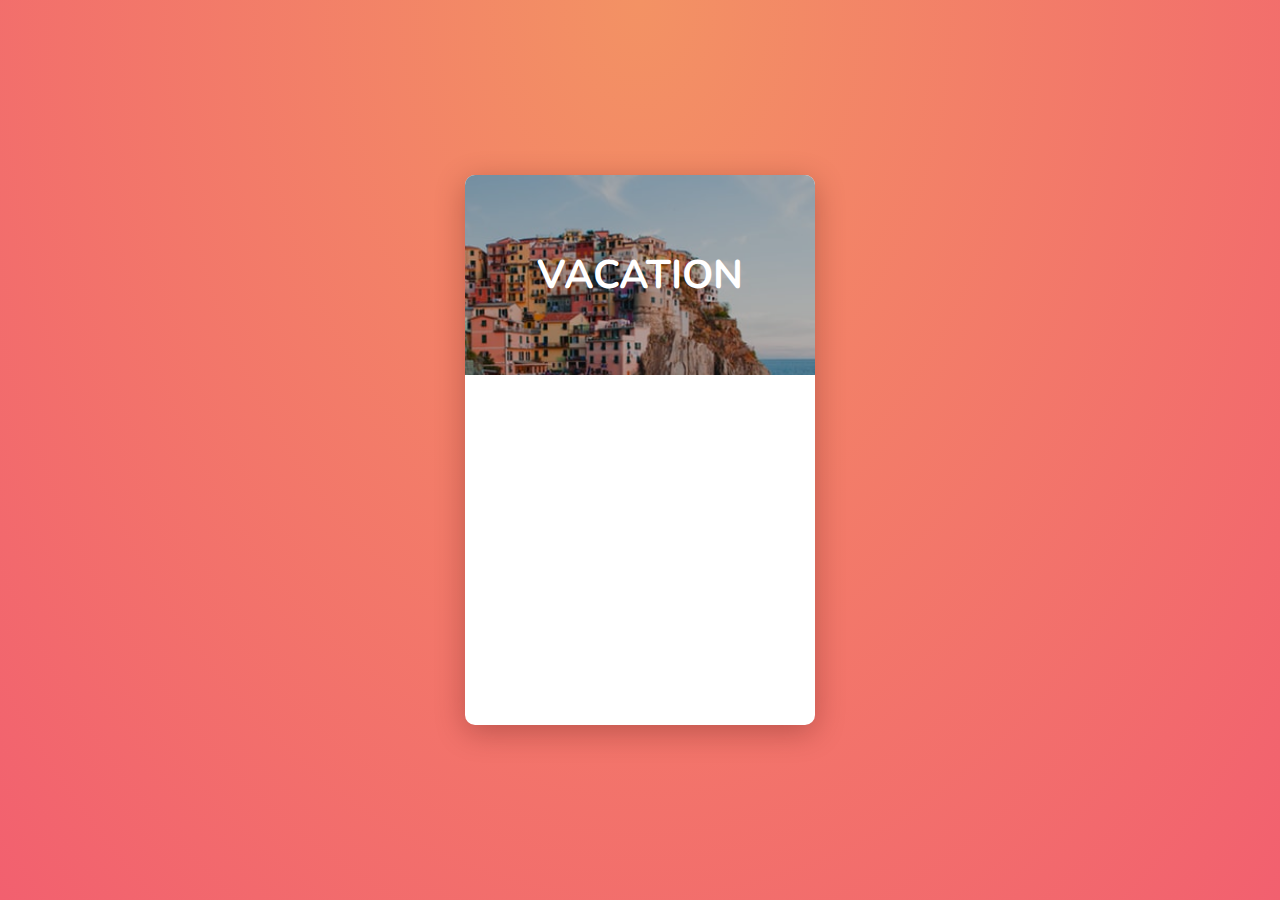
==== index.html @ 00293318 "Add files" ====
<html lang="en">

<head>
    <meta charset="UTF-8">
    <meta name="viewport" content="width=device-width, initial-scale=1.0">
    <meta http-equiv="X-UA-Compatible" content="ie=edge">
    <link rel="stylesheet" href="https://use.fontawesome.com/releases/v5.7.2/css/all.css"
        integrity="sha384-fnmOCqbTlWIlj8LyTjo7mOUStjsKC4pOpQbqyi7RrhN7udi9RwhKkMHpvLbHG9Sr" crossorigin="anonymous">
    <link rel="stylesheet" href="css/styles.css">
    <title>Vacation Todo List</title>
</head>

<body>
    <div class="todoList">
        <div class="cover-img">
            <div class="cover-inner">
                <h3>Vacation</h3>
            </div>
        </div>
        <div class="content">

        </div>

    </div>
    <script src="js/app.js"></script>
</body>

</html>
---- css/styles.css ----
@import url("https://fonts.googleapis.com/css?family=Nunito:600&display=swap");

*,
*::before,
*::after {
  -webkit-box-sizing: border-box;
  box-sizing: border-box;
  margin: 0;
}

body {
  min-height: 450px;
  height: 100vh;
  margin: 0;
  background: -webkit-radial-gradient(center top, ellipse farthest-corner, #f39264 0%, #f2606f 100%);
  background: -o-radial-gradient(center top, ellipse farthest-corner, #f39264 0%, #f2606f 100%);
  background: radial-gradient(ellipse farthest-corner at center top, #f39264 0%, #f2606f 100%);
  color: #fff;
  font-family: 'Nunito', sans-serif;
}

button,
input,
select,
textarea {
  font-family: inherit;
  font-size: inherit;
  line-height: inherit;
}

/*--------------------
ToDo List
--------------------*/
.todoList {
  position: absolute;
  top: 50%;
  left: 50%;
  -webkit-transform: translate(-50%, -50%);
  -ms-transform: translate(-50%, -50%);
  transform: translate(-50%, -50%);
  width: 350px;
  height: 550px;
  background: #fff;
  border-radius: 10px;
  -webkit-box-shadow: 0 7px 30px rgba(62, 9, 11, 0.3);
  box-shadow: 0 7px 30px rgba(62, 9, 11, 0.3);
}

.cover-img .cover-inner {
  background: url("../images/background.jpg");
  height: 200px;
  background-size: cover;
  background-position: 10% 20%;
  border-top-left-radius: 10px;
  border-top-right-radius: 10px;
  position: relative;
}

.cover-img .cover-inner::after {
  background: rgba(0, 0, 0, 0.3);
  content: "";
  top: 0;
  left: 0;
  position: absolute;
  width: 100%;
  height: 100%;
  border-top-left-radius: 10px;
  border-top-right-radius: 10px;
}

.cover-img .cover-inner h3 {
  position: absolute;
  top: 50%;
  left: 50%;
  -webkit-transform: translate(-50%, -50%);
  -ms-transform: translate(-50%, -50%);
  transform: translate(-50%, -50%);
  font-family: 'Nunito', sans-serif;
  text-transform: uppercase;
  font-size: 2.5rem;
  z-index: 10;
}
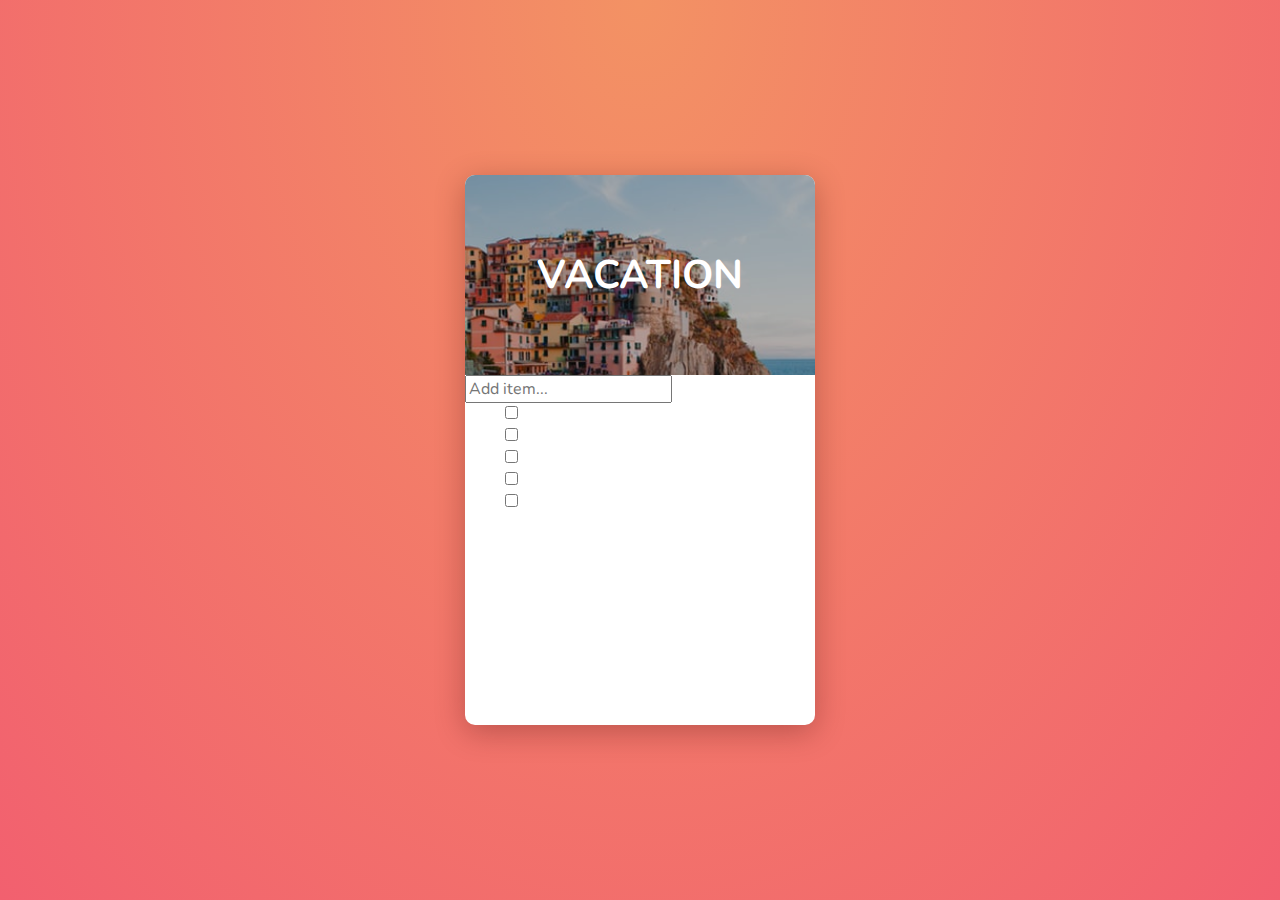
==== commit 427bcf9b: "Add main content markup" ====
--- a/index.html
+++ b/index.html
@@ -18,7 +18,51 @@
             </div>
         </div>
         <div class="content">
-
+            <form class="add">
+                <input type="text" name="add" placeholder="Add item...">
+                <div class="input-buttons">
+                    <a href="#" class="add-todo">
+                        <i class="fas fa-plus add"></i>
+                    </a>
+                </div>
+            </form>
+            <ul class="todos">
+                <li>
+                    <input type="checkbox" id="todo_1" />
+                    <label for="todo_1">
+                        <span class="check"></span>Buy Flight Tickets
+                    </label>
+                    <i class="far fa-trash-alt delete"></i>
+                </li>
+                <li>
+                    <input type="checkbox" id="todo_2" />
+                    <label for="todo_2">
+                        <span class="check"></span>Find AirBnB
+                    </label>
+                    <i class="far fa-trash-alt delete"></i>
+                </li>
+                <li>
+                    <input type="checkbox" id="todo_3" />
+                    <label for="todo_3">
+                        <span class="check"></span> Start a Pinterest Travel Board
+                    </label>
+                    <i class="far fa-trash-alt delete"></i>
+                </li>
+                <li>
+                    <input type="checkbox" id="todo_4" />
+                    <label for="todo_4">
+                        <span class="check"></span> Look up things to do
+                    </label>
+                    <i class="far fa-trash-alt delete"></i>
+                </li>
+                <li>
+                    <input type="checkbox" id="todo_5" />
+                    <label for="todo_5">
+                        <span class="check"></span> Passport
+                    </label>
+                    <i class="far fa-trash-alt delete"></i>
+                </li>
+            </ul>
         </div>
 
     </div>
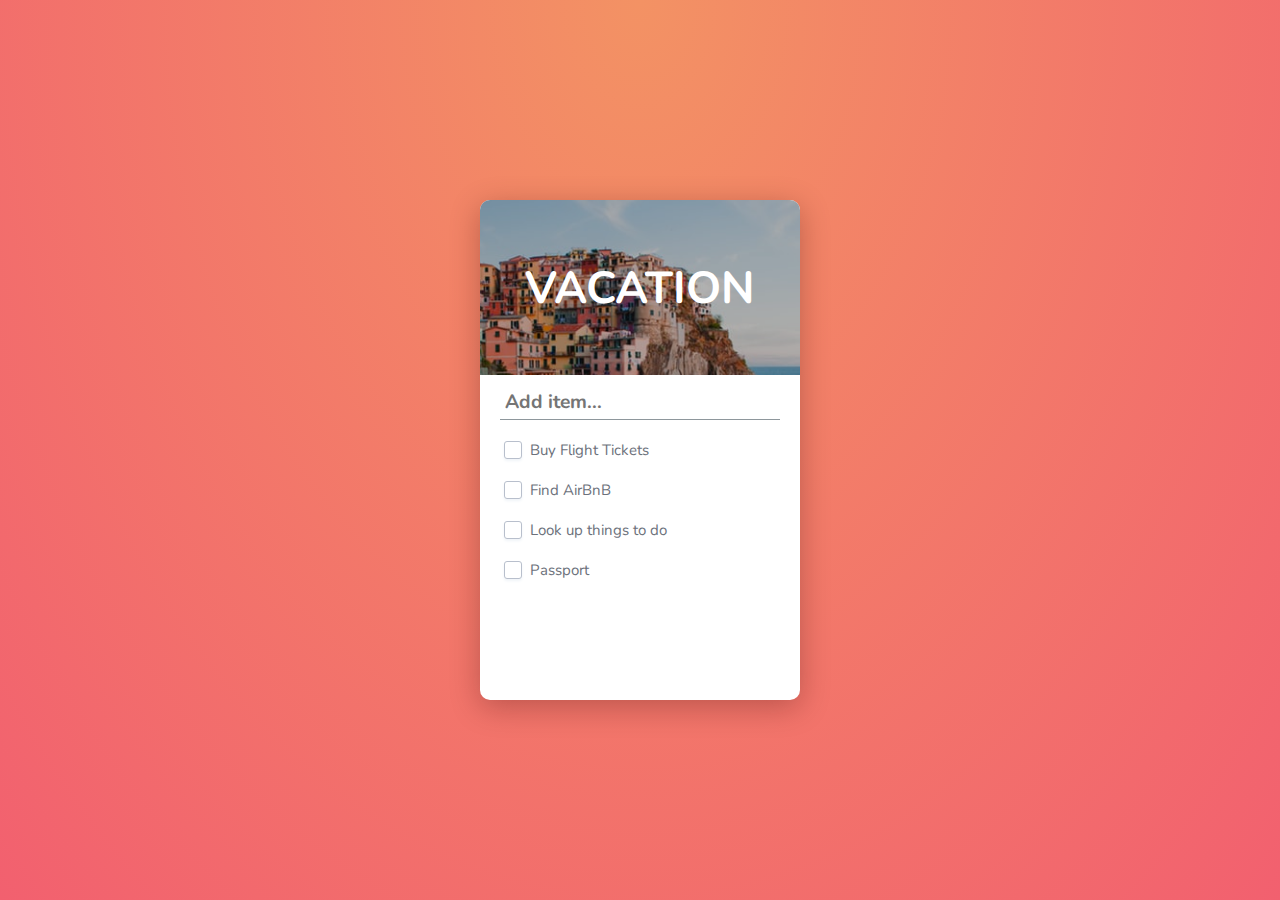
==== commit 0e3793ee: "Remove list item" ====
--- a/index.html
+++ b/index.html
@@ -42,13 +42,6 @@
                     <i class="far fa-trash-alt delete"></i>
                 </li>
                 <li>
-                    <input type="checkbox" id="todo_3" />
-                    <label for="todo_3">
-                        <span class="check"></span> Start a Pinterest Travel Board
-                    </label>
-                    <i class="far fa-trash-alt delete"></i>
-                </li>
-                <li>
                     <input type="checkbox" id="todo_4" />
                     <label for="todo_4">
                         <span class="check"></span> Look up things to do
--- a/css/styles.css
+++ b/css/styles.css
@@ -1,12 +1,10 @@
-@import url("https://fonts.googleapis.com/css?family=Nunito:600&display=swap");
-
+@import url("https://fonts.googleapis.com/css?family=Nunito:600,700&display=swap");
 *,
 *::before,
 *::after {
   -webkit-box-sizing: border-box;
   box-sizing: border-box;
-  margin: 0;
-}
+  margin: 0; }
 
 body {
   min-height: 450px;
@@ -16,8 +14,7 @@
   background: -o-radial-gradient(center top, ellipse farthest-corner, #f39264 0%, #f2606f 100%);
   background: radial-gradient(ellipse farthest-corner at center top, #f39264 0%, #f2606f 100%);
   color: #fff;
-  font-family: 'Nunito', sans-serif;
-}
+  font-family: 'Nunito', sans-serif; }
 
 button,
 input,
@@ -25,12 +22,9 @@
 textarea {
   font-family: inherit;
   font-size: inherit;
-  line-height: inherit;
-}
-
-/*--------------------
-ToDo List
---------------------*/
+  line-height: inherit; }
+
+/*-------------------- ToDo List -------------------*/
 .todoList {
   position: absolute;
   top: 50%;
@@ -38,45 +32,181 @@
   -webkit-transform: translate(-50%, -50%);
   -ms-transform: translate(-50%, -50%);
   transform: translate(-50%, -50%);
-  width: 350px;
-  height: 550px;
+  width: 320px;
+  height: 500px;
   background: #fff;
   border-radius: 10px;
   -webkit-box-shadow: 0 7px 30px rgba(62, 9, 11, 0.3);
-  box-shadow: 0 7px 30px rgba(62, 9, 11, 0.3);
-}
-
+  box-shadow: 0 7px 30px rgba(62, 9, 11, 0.3); }
+
+/** Header Image **/
 .cover-img .cover-inner {
   background: url("../images/background.jpg");
-  height: 200px;
+  height: 175px;
   background-size: cover;
   background-position: 10% 20%;
   border-top-left-radius: 10px;
   border-top-right-radius: 10px;
-  position: relative;
-}
-
-.cover-img .cover-inner::after {
-  background: rgba(0, 0, 0, 0.3);
-  content: "";
-  top: 0;
-  left: 0;
-  position: absolute;
-  width: 100%;
-  height: 100%;
-  border-top-left-radius: 10px;
-  border-top-right-radius: 10px;
-}
-
-.cover-img .cover-inner h3 {
-  position: absolute;
-  top: 50%;
-  left: 50%;
-  -webkit-transform: translate(-50%, -50%);
-  -ms-transform: translate(-50%, -50%);
-  transform: translate(-50%, -50%);
-  font-family: 'Nunito', sans-serif;
-  text-transform: uppercase;
-  font-size: 2.5rem;
-  z-index: 10;
-}+  position: relative; }
+  .cover-img .cover-inner::after {
+    background: rgba(0, 0, 0, 0.3);
+    content: "";
+    top: 0;
+    left: 0;
+    position: absolute;
+    width: 100%;
+    height: 100%;
+    border-top-left-radius: 10px;
+    border-top-right-radius: 10px; }
+  .cover-img .cover-inner h3 {
+    position: absolute;
+    top: 50%;
+    left: 50%;
+    -webkit-transform: translate(-50%, -50%);
+    -ms-transform: translate(-50%, -50%);
+    transform: translate(-50%, -50%);
+    font-family: 'Nunito', sans-serif;
+    text-transform: uppercase;
+    font-size: 2.8rem;
+    z-index: 10;
+    font-weight: 700; }
+
+/* Main Content */
+.content {
+  padding: 10px 20px; }
+  .content form {
+    display: -webkit-box;
+    display: -ms-flexbox;
+    display: flex;
+    -webkit-box-pack: justify;
+    -ms-flex-pack: justify;
+    justify-content: space-between;
+    margin-bottom: 15px; }
+  .content form > * {
+    background: transparent;
+    border: none;
+    border-bottom: 1px solid #8e979c;
+    height: 35px; }
+  .content input[type=text] {
+    -ms-flex-preferred-size: 89%;
+    flex-basis: 89%;
+    padding: 0 5px;
+    font-weight: 700;
+    font-size: 1.2rem;
+    color: #6C717B; }
+  .content .input-buttons {
+    border-bottom: 1px solid #8e979c;
+    -ms-flex-preferred-size: 11%;
+    flex-basis: 11%; }
+  .content .input-buttons a {
+    padding: 0 0 0 10px;
+    text-decoration: none; }
+  .content .input-buttons i {
+    margin-top: 5px;
+    font-size: 20px;
+    color: #8e979c; }
+  .content ul.todos {
+    margin-left: 0;
+    padding: 0;
+    list-style: none;
+    height: 220px;
+    overflow: auto; }
+  .content li {
+    -webkit-user-select: none;
+    -moz-user-select: none;
+    -ms-user-select: none;
+    user-select: none;
+    margin-bottom: 10px;
+    display: -webkit-box;
+    display: -ms-flexbox;
+    display: flex;
+    -webkit-box-pack: justify;
+    -ms-flex-pack: justify;
+    justify-content: space-between; }
+  .content li i {
+    color: #6C717B;
+    font-size: 15px;
+    cursor: pointer;
+    padding: 5px 10px; }
+  .content input[type=checkbox] {
+    display: none; }
+  .content input[type=checkbox] + label {
+    color: #6C717B;
+    font-size: 15px;
+    cursor: pointer;
+    position: relative;
+    border-radius: 3px;
+    display: inline-block;
+    padding: 5px 5px 5px 30px; }
+  .content input[type=checkbox] + label:hover {
+    color: #353A42;
+    background-color: #F4F7FA; }
+  .content input[type=checkbox] + label span.check {
+    left: 4px;
+    top: 50%;
+    position: absolute;
+    -webkit-transform: translateY(-50%);
+    -ms-transform: translateY(-50%);
+    transform: translateY(-50%);
+    width: 18px;
+    height: 18px;
+    display: block;
+    background: white;
+    border-radius: 3px;
+    border: 1px solid #b8bfcc;
+    -webkit-box-shadow: 0 2px 3px #F0F4F8;
+    box-shadow: 0 2px 3px #F0F4F8; }
+  .content input[type=checkbox]:checked + label {
+    color: #AEB7C6;
+    text-decoration: line-through; }
+  .content input[type=checkbox]:checked + label span.check {
+    background-color: transparent;
+    border-color: transparent;
+    -webkit-box-shadow: none;
+    box-shadow: none; }
+  .content input[type=checkbox] + label span.check::after {
+    width: 100%;
+    height: 100%;
+    content: '';
+    display: block;
+    position: absolute;
+    background-image: url("../images/tick.svg");
+    background-repeat: no-repeat;
+    background-position: center;
+    background-size: 16px 16px;
+    -webkit-transform: scale(0);
+    -ms-transform: scale(0);
+    transform: scale(0);
+    -webkit-transition: -webkit-transform 300ms cubic-bezier(0.3, 0, 0, 1.5);
+    transition: -webkit-transform 300ms cubic-bezier(0.3, 0, 0, 1.5);
+    -o-transition: transform 300ms cubic-bezier(0.3, 0, 0, 1.5);
+    transition: transform 300ms cubic-bezier(0.3, 0, 0, 1.5);
+    transition: transform 300ms cubic-bezier(0.3, 0, 0, 1.5), -webkit-transform 300ms cubic-bezier(0.3, 0, 0, 1.5); }
+  .content input[type=checkbox]:checked + label span.check::after {
+    -webkit-transform: scale(1);
+    -ms-transform: scale(1);
+    transform: scale(1); }
+  .content input[type=checkbox] + label span.check::before {
+    top: 0;
+    left: 0;
+    width: 100%;
+    height: 100%;
+    display: block;
+    content: '';
+    position: absolute;
+    border-radius: 50%;
+    background: #8798AA;
+    opacity: .8;
+    -webkit-transform: scale(0);
+    -ms-transform: scale(0);
+    transform: scale(0); }
+  .content input[type=checkbox]:checked + label span.check::before {
+    opacity: 0;
+    -webkit-transform: scale(1.3);
+    -ms-transform: scale(1.3);
+    transform: scale(1.3);
+    -webkit-transition: opacity 300ms cubic-bezier(0.2, 0, 0, 1), -webkit-transform 400ms cubic-bezier(0.3, 0, 0, 1.4);
+    transition: opacity 300ms cubic-bezier(0.2, 0, 0, 1), -webkit-transform 400ms cubic-bezier(0.3, 0, 0, 1.4);
+    -o-transition: opacity 300ms cubic-bezier(0.2, 0, 0, 1), transform 400ms cubic-bezier(0.3, 0, 0, 1.4);
+    transition: opacity 300ms cubic-bezier(0.2, 0, 0, 1), transform 400ms cubic-bezier(0.3, 0, 0, 1.4);
+    transition: opacity 300ms cubic-bezier(0.2, 0, 0, 1), transform 400ms cubic-bezier(0.3, 0, 0, 1.4), -webkit-transform 400ms cubic-bezier(0.3, 0, 0, 1.4); }
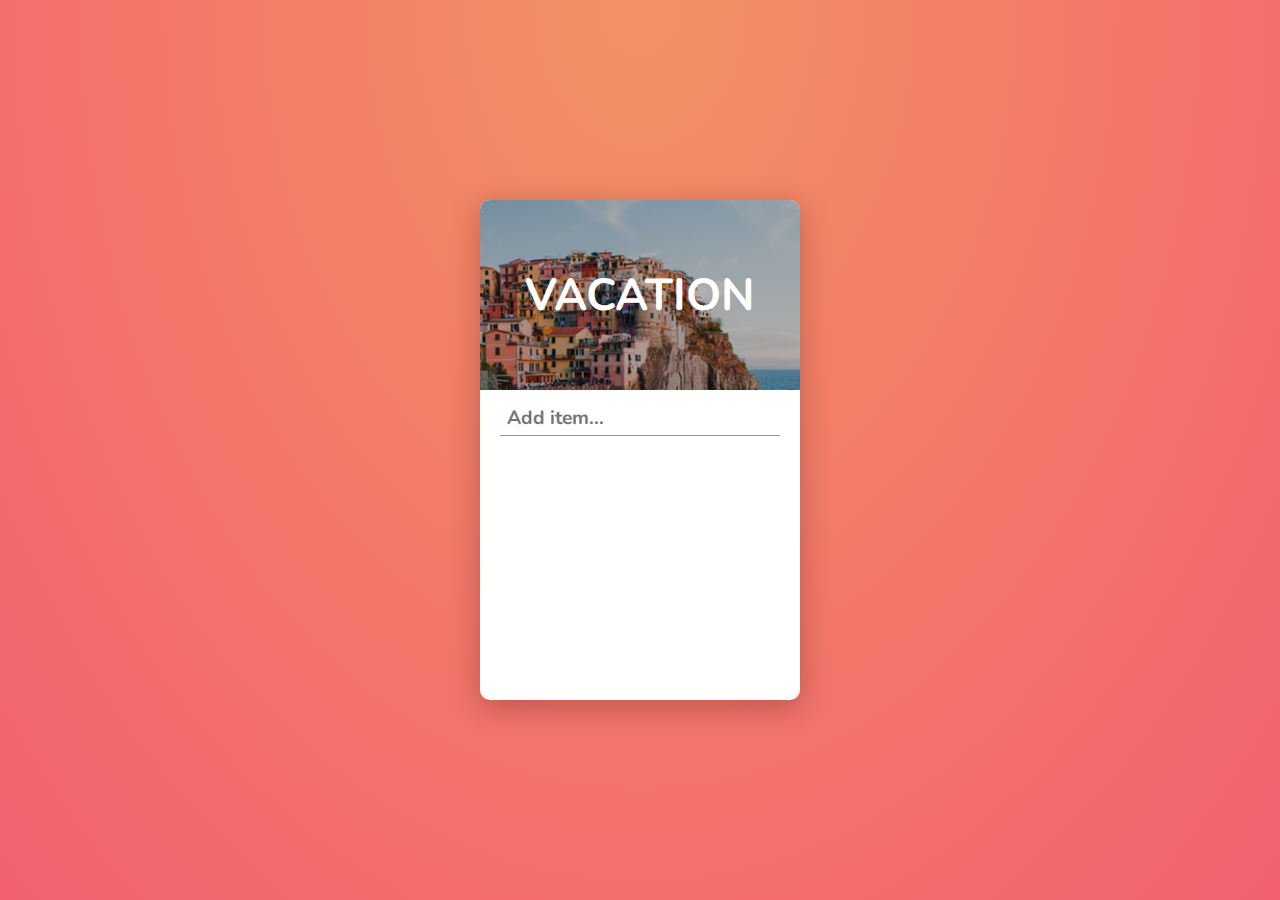
==== commit 63268f87: "Update codebase with LocalStorage" ====
--- a/index.html
+++ b/index.html
@@ -27,34 +27,6 @@
                 </div>
             </form>
             <ul class="todos">
-                <li>
-                    <input type="checkbox" id="todo_1" />
-                    <label for="todo_1">
-                        <span class="check"></span>Buy Flight Tickets
-                    </label>
-                    <i class="far fa-trash-alt delete"></i>
-                </li>
-                <li>
-                    <input type="checkbox" id="todo_2" />
-                    <label for="todo_2">
-                        <span class="check"></span>Find AirBnB
-                    </label>
-                    <i class="far fa-trash-alt delete"></i>
-                </li>
-                <li>
-                    <input type="checkbox" id="todo_4" />
-                    <label for="todo_4">
-                        <span class="check"></span> Look up things to do
-                    </label>
-                    <i class="far fa-trash-alt delete"></i>
-                </li>
-                <li>
-                    <input type="checkbox" id="todo_5" />
-                    <label for="todo_5">
-                        <span class="check"></span> Passport
-                    </label>
-                    <i class="far fa-trash-alt delete"></i>
-                </li>
             </ul>
         </div>
 
--- a/css/styles.css
+++ b/css/styles.css
@@ -42,7 +42,7 @@
 /** Header Image **/
 .cover-img .cover-inner {
   background: url("../images/background.jpg");
-  height: 175px;
+  height: 190px;
   background-size: cover;
   background-position: 10% 20%;
   border-top-left-radius: 10px;
@@ -81,28 +81,20 @@
     -webkit-box-pack: justify;
     -ms-flex-pack: justify;
     justify-content: space-between;
-    margin-bottom: 15px; }
+    margin-bottom: 15px;
+    border-bottom: 1px solid #8e979c;
+    padding: 0 10px 0 5px; }
   .content form > * {
     background: transparent;
     border: none;
-    border-bottom: 1px solid #8e979c;
     height: 35px; }
   .content input[type=text] {
-    -ms-flex-preferred-size: 89%;
-    flex-basis: 89%;
-    padding: 0 5px;
     font-weight: 700;
     font-size: 1.2rem;
     color: #6C717B; }
-  .content .input-buttons {
-    border-bottom: 1px solid #8e979c;
-    -ms-flex-preferred-size: 11%;
-    flex-basis: 11%; }
   .content .input-buttons a {
-    padding: 0 0 0 10px;
     text-decoration: none; }
   .content .input-buttons i {
-    margin-top: 5px;
     font-size: 20px;
     color: #8e979c; }
   .content ul.todos {
